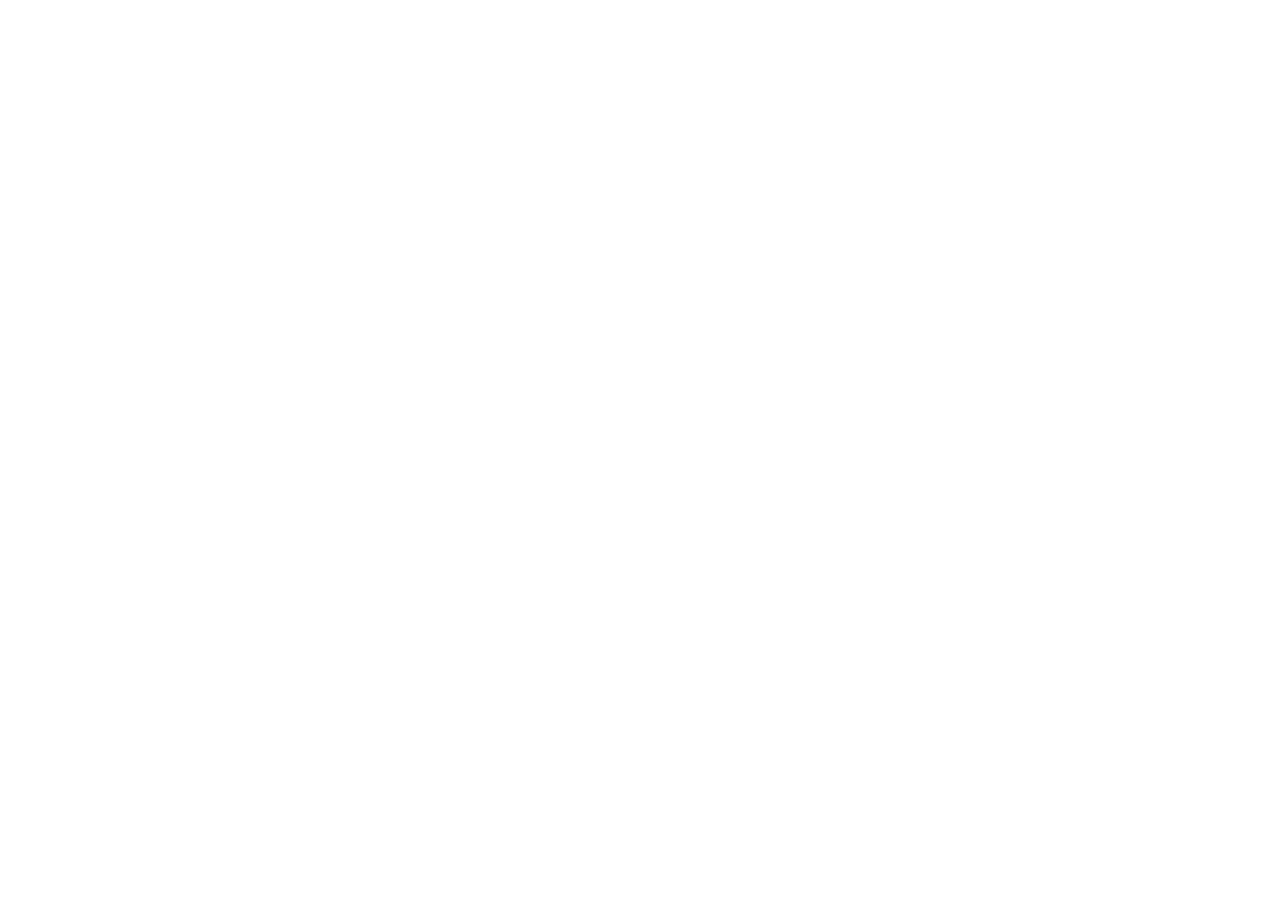
==== index.html @ e23718a6 "Add files via upload" ====
<!DOCTYPE html>
<html lang="ru">
  <head>
    <meta charset="UTF-8">
    
    <link
      rel="stylesheet"
      href="lib/leaflet.css"
    />
    <link
      rel="icon"
      href="images/logo.png"
    />
    <link
      rel="stylesheet"
      href="https://cdnjs.cloudflare.com/ajax/libs/perliedman-leaflet-control-geocoder/1.13.0/Control.Geocoder.css"
    />
  
    <link
      rel="stylesheet"
      href="image/logo.png"
    />
    
    <link
      rel="icon"
      href="lib/geosearch.css"
    />

    <title>Геопортал города Тюмени</title>

    <style>
      body {
        margin: 0;
        padding: 0;
      }
      html, body, #map {
        height: 100%;
        width: 100%;
      
      }
      .leaflet-control-scale {
        font-size: 12px;
      }
      .leaflet-control-scale .leaflet-control-scale-line:last-child {
        display: none;
      }

      .leaflet-control-coordinates {
        border-radius: 7px;
        padding: 5px 10px;
        font-size: 13px;
        height: 10px;
        text-align: center;
        line-height: 12px;
        background-color: rgba(255, 255, 255, 1);
        bottom: -5px;
        box-shadow: 0 0 9px #0c0fc0e6;
      }

      .leaflet-control-layers-toggle {
        background-size: contain;
        background-repeat: no-repeat;
        display: flex;
        justify-content: center;
        align-items: center;
      }

      .leaflet-control-layers {
      /*width: 20px;*/
      /*height: 20px;*/
      /*border: 2px solid #ccc;*/
        border-radius: 8px;
        line-height: 12px;
        background-color: rgba(255, 255, 255, 1);
      }

      .leaflet-control-geosearch {
  position: relative;
  bottom: -50px;
}
      
    </style>
  </head>
  <body>
    <div id="map"></div>
<script src="lib/leaflet.js"></script>
<script src="https://cdnjs.cloudflare.com/ajax/libs/jquery/3.5.1/jquery.min.js"></script>
<script src="https://raw.githubusercontent.com/calvinmetcalf/leaflet-ajax/master/dist/leaflet.ajax.min.js"></script>
<script src="lib/Leaflet.Coordinates-0.1.5.src.js"></script>
<script src="lib/geosearch.umd.js"></script>

<script>
  var map = L.map('map', {
    attributionControl: false,
    zoomControl: false,
    minZoom: 11,
    maxBounds:[ 
      [56.96839, 65.23384], 
      [57.32589, 65.92023] 
    ],
  }).setView([57.1679, 65.4662], 11);

  var osmLayer = L.tileLayer("https://{s}.tile.openstreetmap.org/{z}/{x}/{y}.png", {
  }).addTo(map);
  
  const provider = new GeoSearch.OpenStreetMapProvider({
    params: {
    bounded: 1,
    countrycodes: 'ru',
    viewbox: [
      65.2338,
      56.9684,
      65.9202,
      57.3259
    ].join(',')
    }
  });
  const search = new GeoSearch.GeoSearchControl({
    provider: provider,
    style: 'bar',
    autoComplete: true,
    autoCompleteDelay: 250,
    searchLabel: 'Введите адрес',
    notFoundMessage: 'Ничего не найдено',
    showMarker: true,
    showPopup: true,
    marker: {
      icon: new L.Icon.Default(),
      draggable: false,
    },
    popupFormat: ({ query, result }) => result.label,
    resultFormat: ({ result }) => result.label,
    keepResult: true,
  });
  
  map.addControl(search);

  
  var baseLayers = {
        "ЕЭКО": L.tileLayer("https://ngw.fppd.cgkipd.ru/tile/56/{z}/{x}/{y}.png", {
        }),
        "2ГИС": L.tileLayer("https://tile3.maps.2gis.com/tiles?x={x}&y={y}&z={z}&v=1.1", {
        }),        
        "OSM": L.tileLayer("https://{s}.tile.openstreetmap.org/{z}/{x}/{y}.png", {
        }),
        "Google": L.tileLayer("https://mt1.google.com/vt/lyrs=y&x={x}&y={y}&z={z}", {
        }),
        "Mapbox": L.tileLayer("https://api.mapbox.com/styles/v1/mapbox/streets-v11/tiles/{z}/{x}/{y}?access_token=pk.eyJ1IjoiaG9uZXlmaW5nZXIiLCJhIjoiY2xoZmRnMGY4MTVlYTNzbnY2YTYydmFpZiJ9.hLzJmqq2UXv9czh28X0e-w", {
        }),
        "ПКК": L.tileLayer.wms("https://pkk.rosreestr.ru/arcgis/services/PKK6/CadastreWMS/MapServer/WmsServer", {
        }),
  };

      L.control.layers(baseLayers).addTo(map);

      L.control.coordinates({
        position: "bottomright",
        labelTemplateLat: "Широта: {y}",
        labelTemplateLng: "Долгота: {x}",
        useDMS: true,
        useLatLngOrder: true,
      }).addTo(map);

      L.control.zoom({
			  position: 'topright'
      }).addTo(map);

      L.control.scale().addTo(map);

      fetch('https://github.com/tmn72/geoportal/blob/main/geojson/fon.geojson')
      .then(response => response.json())
      .then(data => {
        L.geoJSON(data).addTo(map);
      });
</script>
</body>
</html>
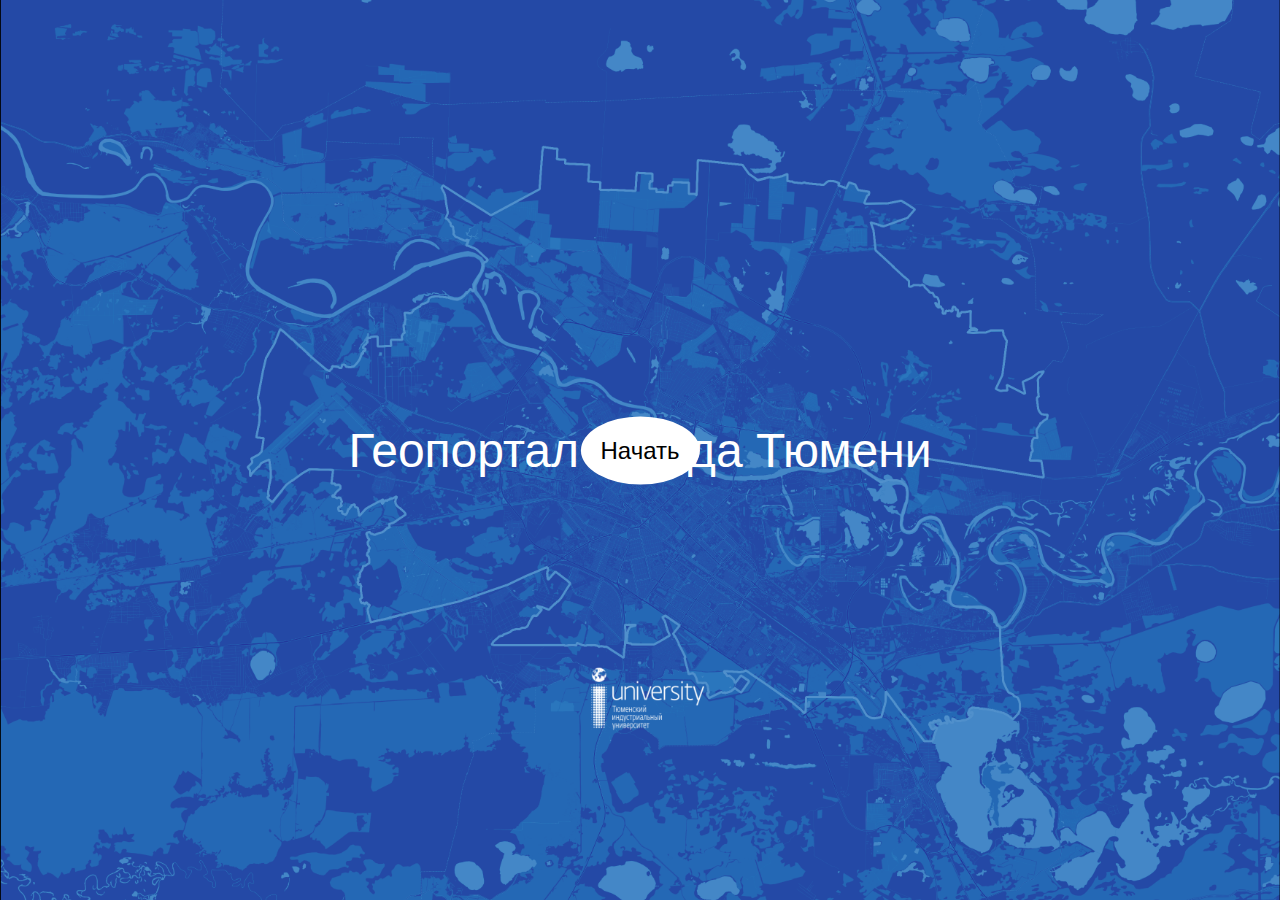
==== commit 6ecfcb9f: "Add files via upload" ====
--- a/index.html
+++ b/index.html
@@ -1,177 +1,52 @@
-<!DOCTYPE html>
-<html lang="ru">
-  <head>
-    <meta charset="UTF-8">
-    
-    <link
-      rel="stylesheet"
-      href="lib/leaflet.css"
-    />
-    <link
-      rel="icon"
-      href="images/logo.png"
-    />
-    <link
-      rel="stylesheet"
-      href="https://cdnjs.cloudflare.com/ajax/libs/perliedman-leaflet-control-geocoder/1.13.0/Control.Geocoder.css"
-    />
-  
-    <link
-      rel="stylesheet"
-      href="image/logo.png"
-    />
-    
-    <link
-      rel="icon"
-      href="lib/geosearch.css"
-    />
-
-    <title>Геопортал города Тюмени</title>
-
-    <style>
-      body {
-        margin: 0;
-        padding: 0;
-      }
-      html, body, #map {
-        height: 100%;
-        width: 100%;
-      
-      }
-      .leaflet-control-scale {
-        font-size: 12px;
-      }
-      .leaflet-control-scale .leaflet-control-scale-line:last-child {
-        display: none;
-      }
-
-      .leaflet-control-coordinates {
-        border-radius: 7px;
-        padding: 5px 10px;
-        font-size: 13px;
-        height: 10px;
-        text-align: center;
-        line-height: 12px;
-        background-color: rgba(255, 255, 255, 1);
-        bottom: -5px;
-        box-shadow: 0 0 9px #0c0fc0e6;
-      }
-
-      .leaflet-control-layers-toggle {
-        background-size: contain;
-        background-repeat: no-repeat;
-        display: flex;
-        justify-content: center;
-        align-items: center;
-      }
-
-      .leaflet-control-layers {
-      /*width: 20px;*/
-      /*height: 20px;*/
-      /*border: 2px solid #ccc;*/
-        border-radius: 8px;
-        line-height: 12px;
-        background-color: rgba(255, 255, 255, 1);
-      }
-
-      .leaflet-control-geosearch {
-  position: relative;
-  bottom: -50px;
-}
-      
-    </style>
-  </head>
-  <body>
-    <div id="map"></div>
-<script src="lib/leaflet.js"></script>
-<script src="https://cdnjs.cloudflare.com/ajax/libs/jquery/3.5.1/jquery.min.js"></script>
-<script src="https://raw.githubusercontent.com/calvinmetcalf/leaflet-ajax/master/dist/leaflet.ajax.min.js"></script>
-<script src="lib/Leaflet.Coordinates-0.1.5.src.js"></script>
-<script src="lib/geosearch.umd.js"></script>
-
-<script>
-  var map = L.map('map', {
-    attributionControl: false,
-    zoomControl: false,
-    minZoom: 11,
-    maxBounds:[ 
-      [56.96839, 65.23384], 
-      [57.32589, 65.92023] 
-    ],
-  }).setView([57.1679, 65.4662], 11);
-
-  var osmLayer = L.tileLayer("https://{s}.tile.openstreetmap.org/{z}/{x}/{y}.png", {
-  }).addTo(map);
-  
-  const provider = new GeoSearch.OpenStreetMapProvider({
-    params: {
-    bounded: 1,
-    countrycodes: 'ru',
-    viewbox: [
-      65.2338,
-      56.9684,
-      65.9202,
-      57.3259
-    ].join(',')
-    }
-  });
-  const search = new GeoSearch.GeoSearchControl({
-    provider: provider,
-    style: 'bar',
-    autoComplete: true,
-    autoCompleteDelay: 250,
-    searchLabel: 'Введите адрес',
-    notFoundMessage: 'Ничего не найдено',
-    showMarker: true,
-    showPopup: true,
-    marker: {
-      icon: new L.Icon.Default(),
-      draggable: false,
-    },
-    popupFormat: ({ query, result }) => result.label,
-    resultFormat: ({ result }) => result.label,
-    keepResult: true,
-  });
-  
-  map.addControl(search);
-
-  
-  var baseLayers = {
-        "ЕЭКО": L.tileLayer("https://ngw.fppd.cgkipd.ru/tile/56/{z}/{x}/{y}.png", {
-        }),
-        "2ГИС": L.tileLayer("https://tile3.maps.2gis.com/tiles?x={x}&y={y}&z={z}&v=1.1", {
-        }),        
-        "OSM": L.tileLayer("https://{s}.tile.openstreetmap.org/{z}/{x}/{y}.png", {
-        }),
-        "Google": L.tileLayer("https://mt1.google.com/vt/lyrs=y&x={x}&y={y}&z={z}", {
-        }),
-        "Mapbox": L.tileLayer("https://api.mapbox.com/styles/v1/mapbox/streets-v11/tiles/{z}/{x}/{y}?access_token=pk.eyJ1IjoiaG9uZXlmaW5nZXIiLCJhIjoiY2xoZmRnMGY4MTVlYTNzbnY2YTYydmFpZiJ9.hLzJmqq2UXv9czh28X0e-w", {
-        }),
-        "ПКК": L.tileLayer.wms("https://pkk.rosreestr.ru/arcgis/services/PKK6/CadastreWMS/MapServer/WmsServer", {
-        }),
-  };
-
-      L.control.layers(baseLayers).addTo(map);
-
-      L.control.coordinates({
-        position: "bottomright",
-        labelTemplateLat: "Широта: {y}",
-        labelTemplateLng: "Долгота: {x}",
-        useDMS: true,
-        useLatLngOrder: true,
-      }).addTo(map);
-
-      L.control.zoom({
-			  position: 'topright'
-      }).addTo(map);
-
-      L.control.scale().addTo(map);
-
-      fetch('https://github.com/tmn72/geoportal/blob/main/geojson/fon.geojson')
-      .then(response => response.json())
-      .then(data => {
-        L.geoJSON(data).addTo(map);
-      });
-</script>
-</body>
+<!DOCTYPE html>
+<html>
+  <head>
+    <meta charset="UTF-8">
+    <link rel="icon" href="lib/images/logo.png"/>
+    <title>Геопортал города Тюмени</title>
+    <style>
+      html, body {
+        height: 100%;
+        margin: 0;
+        padding: 0;
+      }
+      .bg-image {
+        background-image: url('lib/images/tyumen.png');
+        background-size: cover;
+        background-position: center center;
+        height: 100%;
+      }
+      .centered-text {
+        font-family: Tahoma, sans-serif;
+        font-size: 48px;
+        color: rgb(255, 255, 255);
+        position: absolute;
+        top: 50%;
+        left: 50%;
+        transform: translate(-50%, -50%);
+        text-align: center;
+      }
+      .start-button {
+        background-color: #fff;
+        color: #000;
+        font-family: Tahoma, sans-serif;
+        font-size: 24px;
+        border-radius: 50%;
+        padding: 20px;
+        border: none;
+        cursor: pointer;
+        position: fixed;
+        top: 50%;
+        left: 50%;
+        transform: translate(-50%, -50%);
+      }
+    </style>
+  </head>
+  <body>
+    <div class="bg-image">
+      <div class="centered-text">Геопортал города Тюмени
+      <button class="start-button" onclick="location.href='geoportal.html'">Начать</button>
+    </div>
+    </div>
+  </body>
 </html>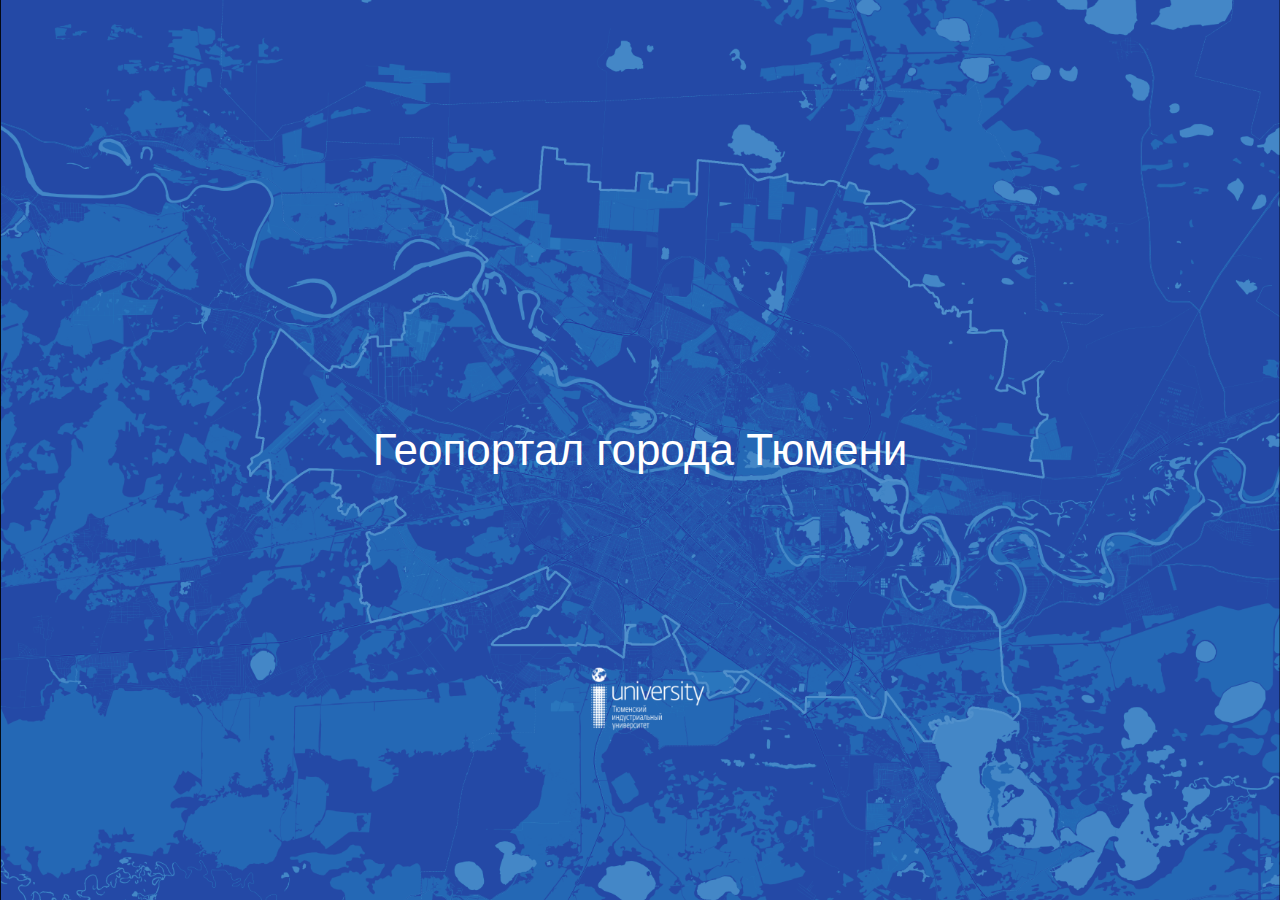
==== commit 5328cabb: "Add files via upload" ====
--- a/index.html
+++ b/index.html
@@ -18,7 +18,7 @@
       }
       .centered-text {
         font-family: Tahoma, sans-serif;
-        font-size: 48px;
+        font-size: 44px;
         color: rgb(255, 255, 255);
         position: absolute;
         top: 50%;
@@ -26,27 +26,18 @@
         transform: translate(-50%, -50%);
         text-align: center;
       }
-      .start-button {
-        background-color: #fff;
-        color: #000;
-        font-family: Tahoma, sans-serif;
-        font-size: 24px;
-        border-radius: 50%;
-        padding: 20px;
-        border: none;
-        cursor: pointer;
-        position: fixed;
-        top: 50%;
-        left: 50%;
-        transform: translate(-50%, -50%);
+      a {
+        text-decoration: none;
+        color: #fff;
+      }
+      .centered-text a:hover {
+        color: #fff;
       }
     </style>
   </head>
   <body>
     <div class="bg-image">
-      <div class="centered-text">Геопортал города Тюмени
-      <button class="start-button" onclick="location.href='geoportal.html'">Начать</button>
-    </div>
+      <div class="centered-text"><a href="geoportal.html">Геопортал города Тюмени</a></div>
     </div>
   </body>
 </html>